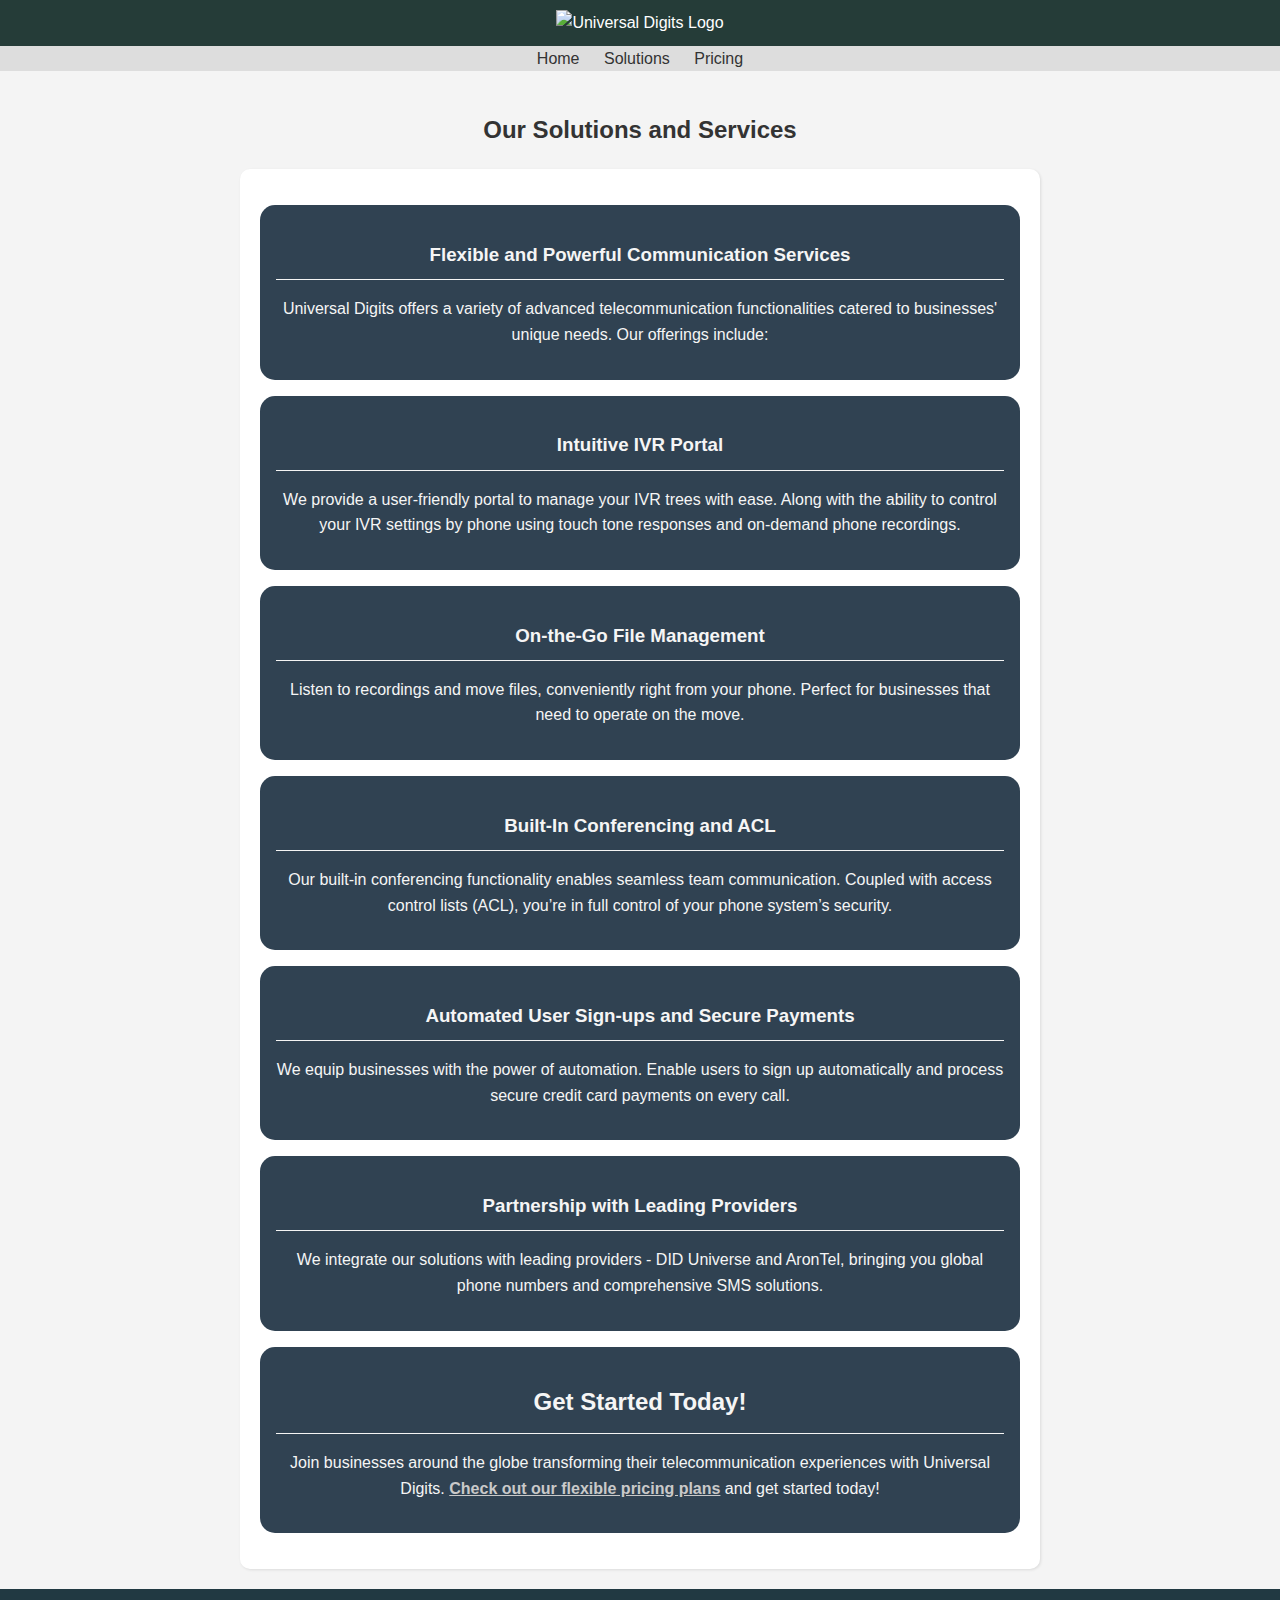
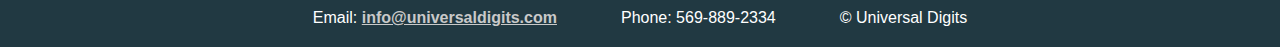
==== About.html @ 63ac1475 "first commit" ====
<!DOCTYPE html>
<html lang="en">
<head>
  <meta charset="UTF-8">
  <meta name="viewport" content="width=device-width, initial-scale=1">
  <title>Solutions - Universal Digits</title>
  <!-- Your CSS Styles Here -->

  <link rel="stylesheet" href="styles.css"/>
</head>
<body>
<header>
  <img src="https://s3.us-east-2.amazonaws.com/www.arontel.com/ud-color-logo-no-background.png"
       alt="Universal Digits Logo" height="100">
</header>
<nav>
  <a href="index.html">Home</a>
  <a href="About.html">Solutions</a>
  <a href="Pricing.html">Pricing</a>
</nav>
<main>
  <h2>Our Solutions and Services</h2>
  <section>
    <div class="card"><h3>Flexible and Powerful Communication Services</h3>
      <p>Universal Digits offers a variety of advanced telecommunication functionalities catered to businesses' unique
        needs. Our offerings include:</p></div>

    <div class="card"><h3>Intuitive IVR Portal</h3>
      <p>We provide a user-friendly portal to manage your IVR trees with ease. Along with the ability to control your
        IVR
        settings by phone using touch tone responses and on-demand phone recordings.</p></div>

    <div class="card"><h3>On-the-Go File Management</h3>
      <p>Listen to recordings and move files, conveniently right from your phone. Perfect for businesses that need to
        operate on the move.</p></div>

    <div class="card"><h3>Built-In Conferencing and ACL</h3>
      <p>Our built-in conferencing functionality enables seamless team communication. Coupled with access control lists
        (ACL), you’re in full control of your phone system’s security.</p></div>

    <div class="card"><h3>Automated User Sign-ups and Secure Payments</h3>
      <p>We equip businesses with the power of automation. Enable users to sign up automatically and process secure
        credit
        card payments on every call.</p></div>

    <div class="card"><h3>Partnership with Leading Providers</h3>
      <p>We integrate our solutions with leading providers - DID Universe and AronTel, bringing you global phone numbers
        and comprehensive SMS solutions.</p></div>

    <div class="card">
      <h2>Get Started Today!</h2>
      <p>Join businesses around the globe transforming their telecommunication experiences with Universal Digits. <a
          href="Pricing.html">Check out our flexible pricing plans</a> and get started today!</p>
    </div>
  </section>
</main>
<footer>
  <p>Email: <span id="heml"></span></p>
  <p>Phone: <span id="phone"></span></p>
  <p>&copy; Universal Digits</p>
  <script src="contact.js"></script>
</footer>
</body>

<script >

</script>

</html>
---- styles.css ----
body {
    font-family: Arial, sans-serif;
    line-height: 1.6;
    background: #f4f4f4;
    color: #333;
    margin: 0;
    padding: 0;
    position: relative;
    display: flex;
    flex-grow: 1;
    flex-direction: column;
    align-items: center;
    width: 100%;
    min-height: 100dvh;
}


main {
    display: flex;
    flex-direction: column;
    align-items: center;
}

header {
    background: #253c38;
    color: #fff;
    padding: 10px 0;
    text-align: center;
    width: 100%;
}

nav {
    background: #ddd;
    padding: 0 20px;
    overflow: auto;
    width: 100%;
    text-align: center;
}

nav a {
    color: #333;
    text-decoration: none;
    margin: 0 10px;
}

main {
    padding: 20px;
    max-width: 800px;
    flex: 1;
    width: 90%;
}

main, section {
    text-align: center;
    flex: 1
}

h1, h2, h3 {
    color: #333;
}

ul {
    list-style-type: none;
    padding: 0;
}

section {
    background: #fff;
    padding: 20px;
    border-radius: 10px;
    box-shadow: 1px 1px 3px rgba(0, 0, 0, 0.1);
    @media (min-width: 600px) {
        min-width: 500px;
    }
}

main section:last-child {
    /*margin-bottom: 60px;*/
}

footer {
    text-align: center;
    /*padding: 10px;*/
    background: #213942;
    color: #fff;
    position: relative;
    width: 100%;
    bottom: 0;
    left: 0;
    right: 0;
    display: flex;
    justify-content: center;
    align-items: center;
    flex-wrap: wrap;
}

footer p {
    margin-right: 2rem;
    margin-left: 2rem;
}


.card {
    background-color: #304252;
    border-radius: 15px;
    padding: 1em;
    margin: 1em 0;
    color: #f5f5f5;
}

.card h3, .card h2 {
    border-bottom: 1px solid #f4f4f4;
    padding-bottom: .5em;
    margin-bottom: .5em;
    color: #f5f5f5;
}

.card a, .card2 a, #heml a {
    color: #c9c9c9;
    font-weight: bolder;
}


.row {
    display: flex;
    justify-content: space-between;
    flex-wrap: wrap;
}

.card2 {
    background-color: #324A5F;
    border-radius: 15px;
    padding: 1em;
    color: #f5f5f5;
    margin: 1em;
    flex: 1 1;
}

@media screen and (max-width: 600px) {
    .card2 {
        flex: 1;
    }
}


.card-rows {
    font-family: Arial, sans-serif;
    line-height: 1.6;
    background-color: #253c38;
    color: white;
    margin-right: 15px;
    margin-left: 15px;
    /*padding: 0;*/
    display: flex;
    flex-wrap: wrap;
    justify-content: space-between;
    border-radius: 35px;
}

.card2 h2 {
    border-bottom: 1px solid #f4f4f4;
    padding-bottom: .5em;
    margin-bottom: .5em;
    color: #f5f5f5;
}


.card-bottom-border-inverse {
    position: relative;
    background-color: #324A5F;
    padding: 1em;
    color: #f5f5f5;
    margin: 1em;
}

.card-bottom-border-inverse {
    background: transparent;
}

.card-bottom-border-inverse::after {
    content: "";
    position: absolute;
    height: 70px;
    bottom: -4rem;
    left: -6px;
    right: -6px;
    background: #f4f4f4;
    border-radius: 2rem;
    z-index: -1;
    /*transform: matrix(20);*/
}

.card-bottom-border-inverse::before {
    content: "";
    position: absolute;
    top: 0;
    bottom: -10px;
    left: -2px;
    right: -2px;
    background: #253c38;
    border-radius: 20px 20px 0 0;
    z-index: -2;
}
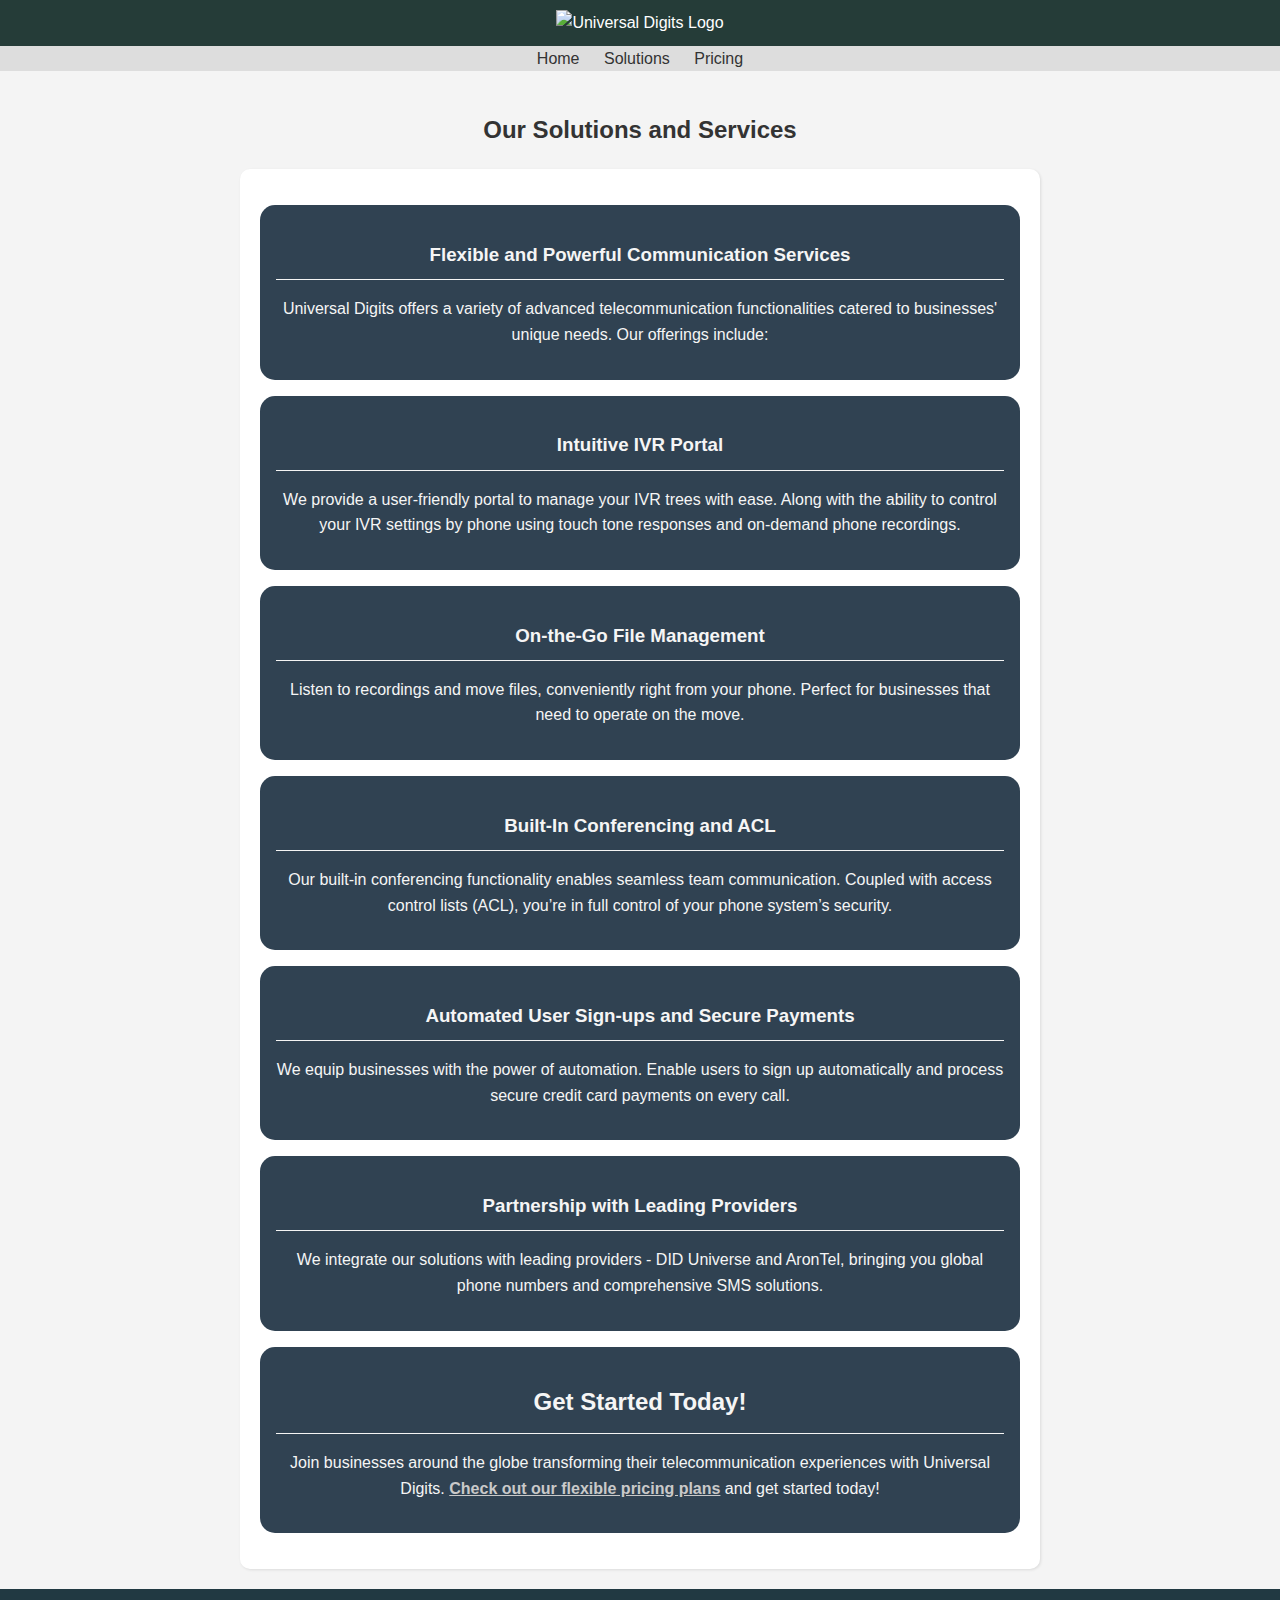
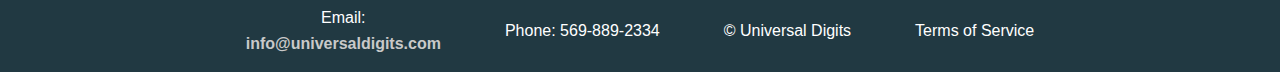
==== commit 3668f08c: "Added terms of service" ====
--- a/About.html
+++ b/About.html
@@ -58,6 +58,9 @@
   <p>Email: <span id="heml"></span></p>
   <p>Phone: <span id="phone"></span></p>
   <p>&copy; Universal Digits</p>
+  <p>
+    <a href="/terms-and-conditions.html" target="_blank">Terms of Service</a>
+  </p>
   <script src="contact.js"></script>
 </footer>
 </body>
--- a/styles.css
+++ b/styles.css
@@ -78,7 +78,11 @@
     /*margin-bottom: 60px;*/
 }
 
-footer {
+footer a {
+    text-decoration: none;
+}
+
+footer, footer a {
     text-align: center;
     /*padding: 10px;*/
     background: #213942;
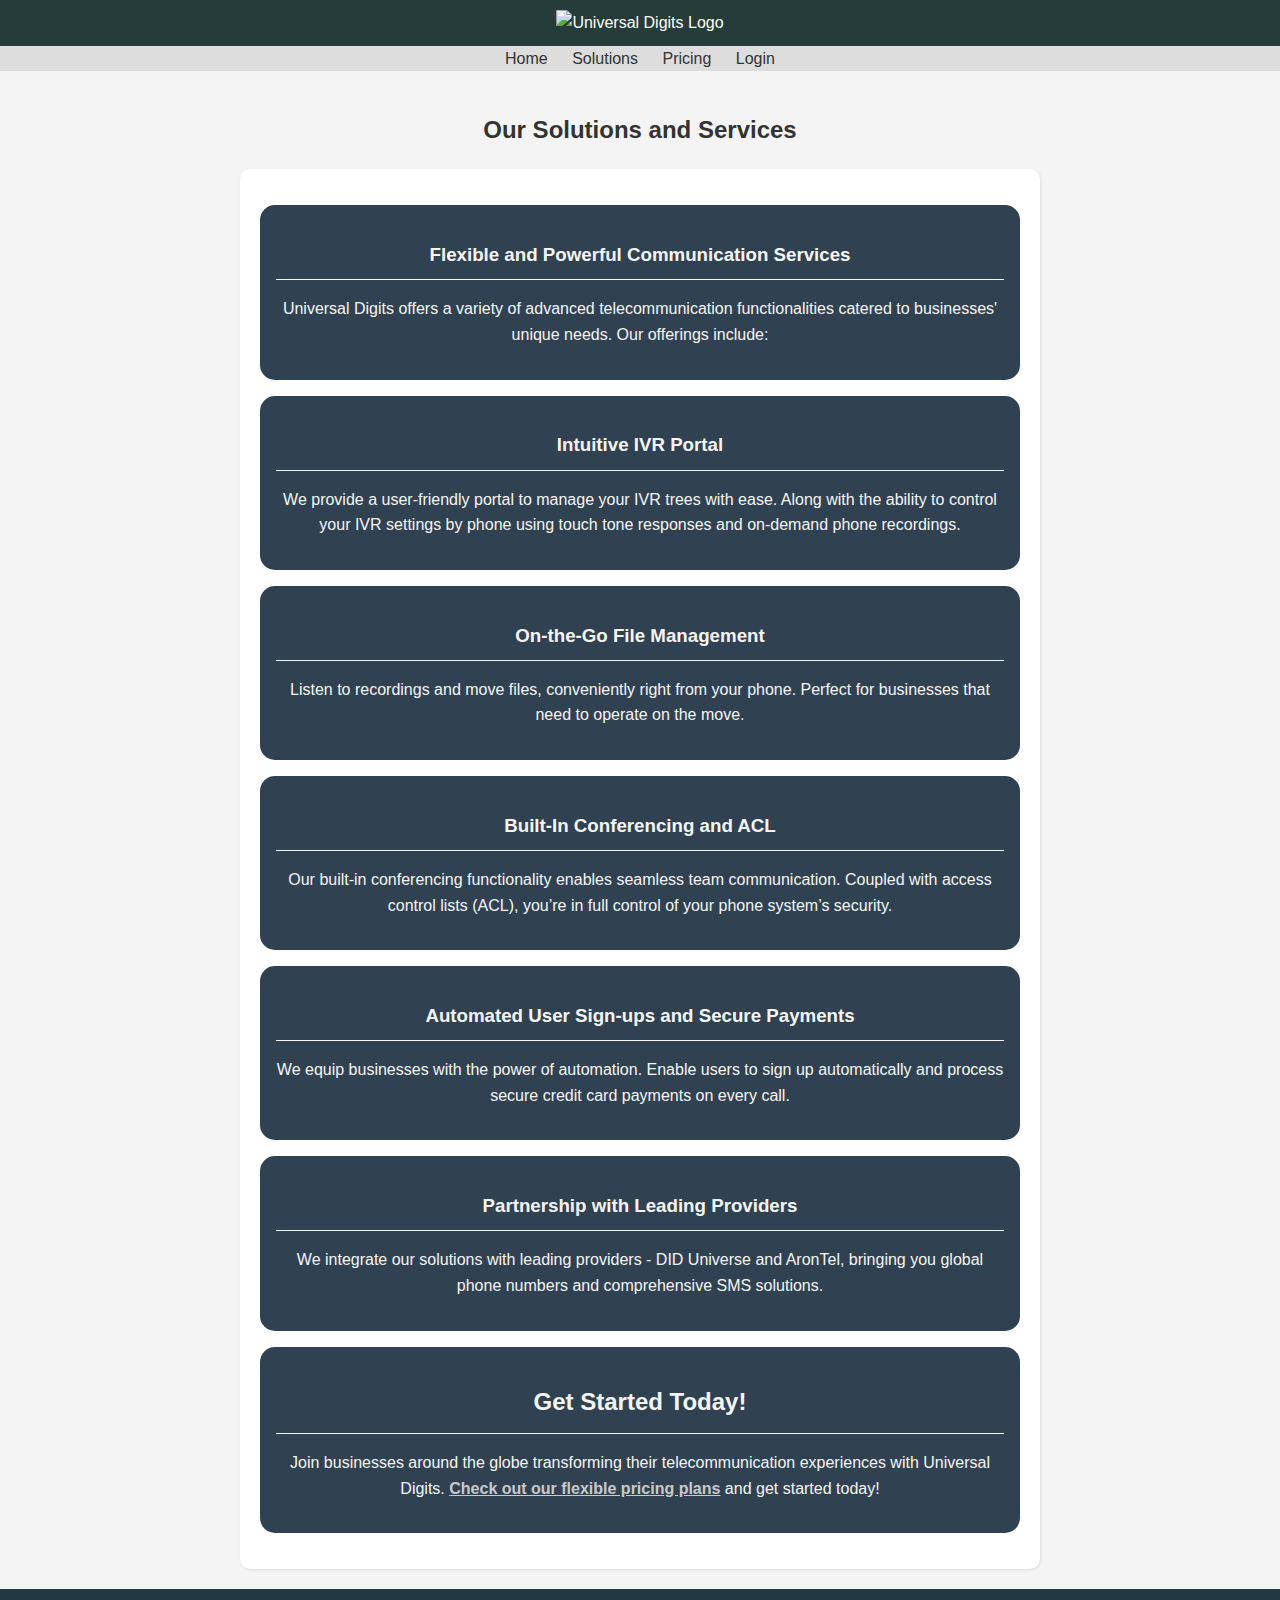
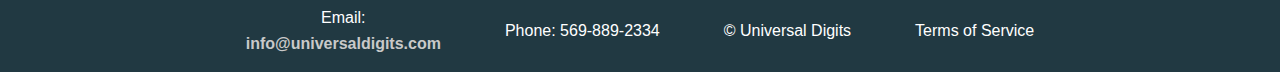
==== commit 8d346aa5: "Added login link" ====
--- a/About.html
+++ b/About.html
@@ -17,6 +17,7 @@
   <a href="index.html">Home</a>
   <a href="About.html">Solutions</a>
   <a href="Pricing.html">Pricing</a>
+  <a id="a-login" target="_blank">Login</a>
 </nav>
 <main>
   <h2>Our Solutions and Services</h2>
